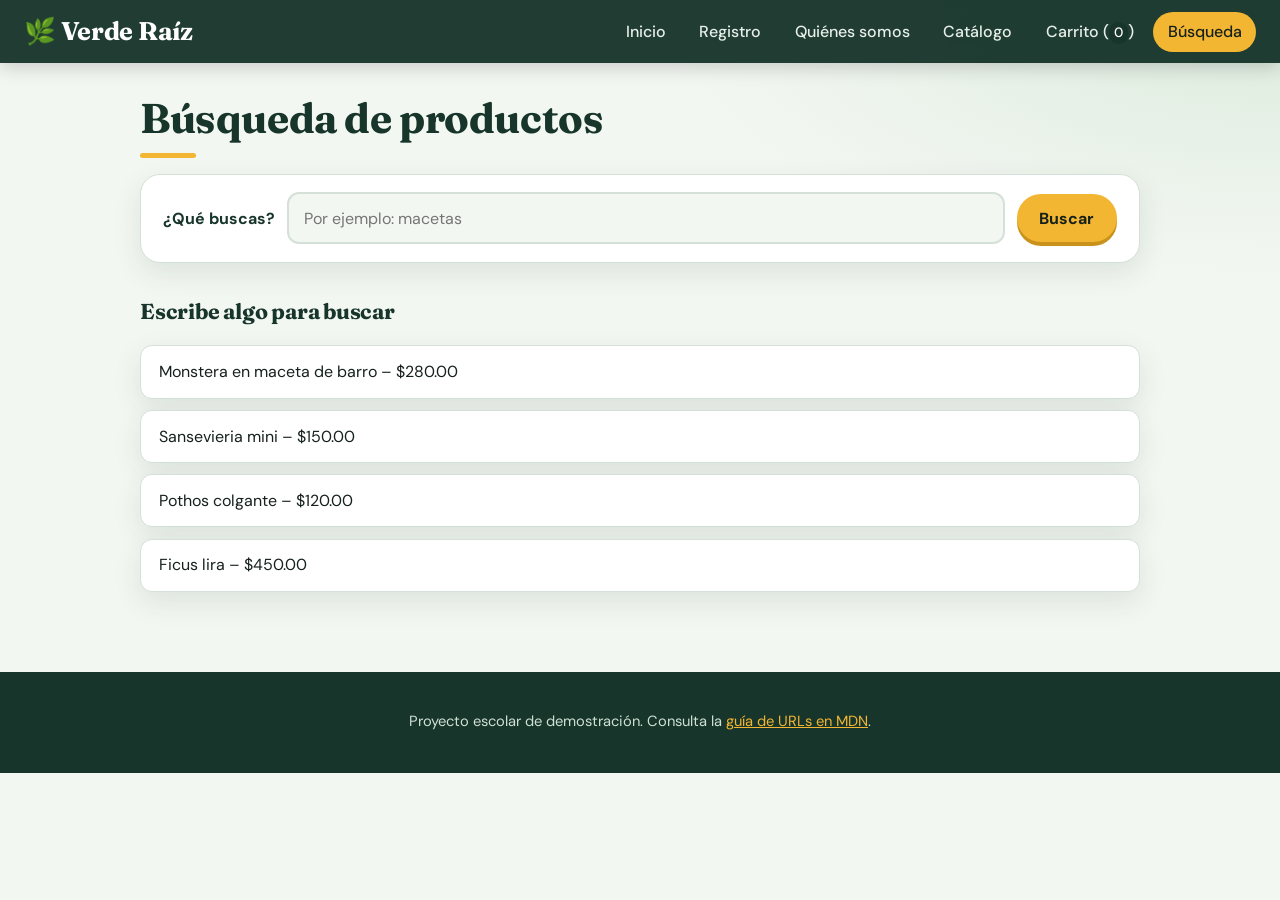
==== busqueda.html @ 43ed17fc "Add files via upload" ====
<!DOCTYPE html>
<html lang="es">
<head>
  <meta charset="UTF-8">
  <meta name="viewport" content="width=device-width, initial-scale=1">
  <title>Búsqueda de productos | Verde Raíz</title>
  <link rel="preconnect" href="https://fonts.googleapis.com">
  <link rel="preconnect" href="https://fonts.gstatic.com" crossorigin>
  <link rel="stylesheet" href="https://fonts.googleapis.com/css2?family=Fraunces:opsz,wght@9..144,600;9..144,700&family=DM+Sans:wght@400;500;700&display=swap">
  <link rel="stylesheet" href="styles.css">
</head>
<body id="pag-busqueda">
  <header class="cabecera">
    <a class="marca" href="index.html">Verde Raíz</a>
    <nav>
      <ul>
        <li><a href="index.html">Inicio</a></li>
        <li><a href="registro.html">Registro</a></li>
        <li><a href="quienes-somos.html">Quiénes somos</a></li>
        <li><a href="catalogo.html">Catálogo</a></li>
        <li><a href="carrito.html">Carrito (<span id="contador">0</span>)</a></li>
        <li><a href="busqueda.html">Búsqueda</a></li>
      </ul>
    </nav>
  </header>
  <main>
    <h1>Búsqueda de productos</h1>
    <form id="form-busqueda" class="formulario formulario-linea">
      <label for="texto-busqueda">¿Qué buscas?</label>
      <input type="text" id="texto-busqueda" name="q" placeholder="Por ejemplo: macetas">
      <button type="submit" class="boton">Buscar</button>
    </form>
    <section id="resultados" aria-live="polite">
      <h2 id="titulo-resultados">Escribe algo para buscar</h2>
      <ul class="lista-resultados">
        <li>Monstera en maceta de barro – $280.00</li>
        <li>Sansevieria mini – $150.00</li>
        <li>Pothos colgante – $120.00</li>
        <li>Ficus lira – $450.00</li>
      </ul>
    </section>
  </main>
  <footer class="pie">
    <p>Proyecto escolar de demostración. Consulta la <a href="https://developer.mozilla.org/es/docs/Learn/Common_questions/Web_mechanics/What_is_a_URL" target="_blank" rel="noopener">guía de URLs en MDN</a>.</p>
  </footer>
  <script src="script.js"></script>
</body>
</html>
---- styles.css ----
:root {
  --musgo: #17352B;
  --hoja: #2F6B4A;
  --menta: #DCEBDD;
  --caléndula: #F2B632;
  --tinta: #16211C;
  --niebla: #F3F7F2;
  --linea: #D5E0D8;
  --sombra: 0 10px 28px rgba(23, 53, 43, .10);
}
* { box-sizing: border-box; }
html { scroll-behavior: smooth; }
body {
  margin: 0;
  font-family: "DM Sans", system-ui, sans-serif;
  color: var(--tinta);
  background: radial-gradient(900px 400px at 100% 0, var(--menta), transparent 70%), var(--niebla);
  background-attachment: fixed;
  line-height: 1.6;
}
h1, h2, .marca { font-family: "Fraunces", Georgia, serif; letter-spacing: -.01em; }
h1 { font-size: clamp(1.9rem, 4vw, 2.6rem); margin: 0 0 1rem; color: var(--musgo); line-height: 1.15; }
h1::after { content: ""; display: block; width: 56px; height: 5px; margin-top: .6rem; border-radius: 4px; background: var(--caléndula); }
h2 { font-size: 1.35rem; margin: 0 0 .6rem; color: var(--musgo); }
a { color: var(--hoja); }
main { max-width: 1040px; margin: 0 auto; padding: 2rem 1.25rem 4rem; }

/* Cabecera y menú */
.cabecera {
  position: sticky; top: 0; z-index: 10;
  background: rgba(23, 53, 43, .96);
  backdrop-filter: blur(8px);
  display: flex; flex-wrap: wrap; align-items: center; justify-content: space-between;
  gap: .4rem 1.5rem; padding: .7rem 1.5rem;
  box-shadow: 0 4px 18px rgba(0, 0, 0, .18);
}
.marca { color: #fff; font-size: 1.6rem; font-weight: 700; text-decoration: none; }
.marca::before { content: "🌿 "; }
nav ul { list-style: none; margin: 0; padding: 0; display: flex; flex-wrap: wrap; gap: .3rem; }
nav a { display: block; padding: .45rem .9rem; color: #E7F0EA; text-decoration: none; border-radius: 999px; font-weight: 500; transition: background .2s, color .2s; }
nav a:hover, nav a:focus-visible { background: var(--hoja); color: #fff; }
#pag-inicio nav li:nth-child(1) a,
#pag-registro nav li:nth-child(2) a,
#pag-nosotros nav li:nth-child(3) a,
#pag-catalogo nav li:nth-child(4) a,
#pag-carrito nav li:nth-child(5) a,
#pag-busqueda nav li:nth-child(6) a { background: var(--caléndula); color: var(--tinta); }
#contador { display: inline-block; min-width: 1.4em; padding: 0 .35em; border-radius: 999px; background: var(--musgo); color: #fff; text-align: center; font-size: .85em; }

/* Botones */
.boton {
  display: inline-block; background: var(--caléndula); color: var(--tinta);
  border: 0; border-radius: 999px; padding: .7rem 1.4rem;
  font: inherit; font-weight: 700; text-decoration: none; cursor: pointer;
  box-shadow: 0 4px 0 #C9921A; transition: transform .15s, box-shadow .15s, background .2s;
}
.boton:hover { background: #F6C54F; transform: translateY(-2px); box-shadow: 0 6px 0 #C9921A; }
.boton:active { transform: translateY(2px); box-shadow: 0 1px 0 #C9921A; }
.boton:disabled { background: var(--linea); color: #7C8A82; box-shadow: none; cursor: not-allowed; transform: none; }
:focus-visible { outline: 3px solid var(--hoja); outline-offset: 3px; }

/* Inicio */
.banner { position: relative; border-radius: 24px; overflow: hidden; margin-bottom: 2.5rem; box-shadow: var(--sombra); }
.banner img { display: block; width: 100%; height: 360px; object-fit: cover; }
.banner::after { content: ""; position: absolute; inset: 0; background: linear-gradient(90deg, rgba(23,53,43,.92) 0%, rgba(23,53,43,.55) 55%, transparent 100%); }
.banner-texto { position: absolute; inset: 0; z-index: 1; display: flex; flex-direction: column; justify-content: center; align-items: flex-start; gap: .5rem; padding: 2.5rem; max-width: 600px; color: #fff; }
.banner-texto h1 { color: #fff; font-size: clamp(2rem, 5vw, 3.2rem); margin: 0; }
.banner-texto p { font-size: 1.15rem; margin: 0 0 .8rem; color: #E3EEE6; }
.destacados { list-style: none; padding: 0; margin: 1rem 0 0; display: grid; grid-template-columns: repeat(auto-fit, minmax(190px, 1fr)); gap: 1rem; }
.destacados li { background: #fff; border: 1px solid var(--linea); border-left: 6px solid var(--caléndula); border-radius: 14px; padding: 1rem 1.1rem; font-weight: 700; color: var(--musgo); box-shadow: var(--sombra); transition: transform .2s; }
.destacados li:hover { transform: translateY(-4px); }

/* Formularios (tarjeta) */
.formulario { display: grid; gap: .45rem; max-width: 540px; background: #fff; border: 1px solid var(--linea); border-radius: 20px; padding: 1.75rem; box-shadow: var(--sombra); }
.formulario label { font-weight: 700; margin-top: .6rem; color: var(--musgo); }
.formulario input[type="text"], .formulario input[type="email"], .formulario input[type="password"],
.formulario input[type="date"], .formulario input[type="tel"] {
  width: 100%; padding: .7rem .9rem; border: 2px solid var(--linea); border-radius: 12px;
  font: inherit; background: var(--niebla); transition: border-color .2s, background .2s;
}
.formulario input:focus { outline: none; border-color: var(--hoja); background: #fff; }
.formulario .check { display: flex; gap: .6rem; align-items: center; font-weight: 500; margin-top: 1rem; }
.formulario .check input { width: 1.2rem; height: 1.2rem; accent-color: var(--hoja); }
.formulario .boton { margin-top: 1.2rem; justify-self: start; }
.formulario-linea { display: flex; flex-wrap: wrap; align-items: center; gap: .75rem; max-width: none; padding: 1.1rem 1.4rem; }
.formulario-linea label { margin: 0; }
.formulario-linea input { flex: 1 1 240px; width: auto; }
.formulario-linea .boton { margin-top: 0; }
.mensaje { min-height: 1.6rem; font-weight: 700; }
.mensaje.error { color: #B3402F; }
.mensaje.ok { color: var(--hoja); background: var(--menta); border-radius: 12px; padding: .5rem .9rem; }

/* Tablas */
.tabla { width: 100%; border-collapse: separate; border-spacing: 0; background: #fff; margin: 1.25rem 0; border: 1px solid var(--linea); border-radius: 16px; overflow: hidden; box-shadow: var(--sombra); }
.tabla caption { text-align: left; font-weight: 700; padding: 0 0 .6rem; color: var(--musgo); caption-side: top; }
.tabla th, .tabla td { padding: .85rem 1rem; text-align: left; border-bottom: 1px solid var(--linea); }
.tabla thead th { background: var(--musgo); color: #fff; }
.tabla tbody tr:nth-child(even) { background: var(--niebla); }
.tabla tfoot th, .tabla tfoot td { background: var(--menta); font-weight: 700; font-size: 1.15rem; border-bottom: 0; }
.cantidad { width: 5rem; padding: .45rem .6rem; border: 2px solid var(--linea); border-radius: 10px; font: inherit; text-align: center; }
.cantidad:focus { outline: none; border-color: var(--hoja); }
.nota { color: #55645B; font-size: .92rem; }

/* Catálogo */
.rejilla { display: grid; grid-template-columns: repeat(auto-fill, minmax(230px, 1fr)); gap: 1.5rem; }
.producto { background: #fff; border: 1px solid var(--linea); border-radius: 20px; padding: .8rem .8rem 1.1rem; display: flex; flex-direction: column; box-shadow: var(--sombra); transition: transform .25s, box-shadow .25s; }
.producto:hover { transform: translateY(-6px); box-shadow: 0 18px 36px rgba(23, 53, 43, .16); }
.producto img { width: 100%; height: auto; border-radius: 14px; }
.producto h2 { margin: .8rem .3rem .2rem; font-size: 1.1rem; }
.precio { margin: 0 .3rem .9rem; font-size: 1.3rem; font-weight: 700; color: var(--hoja); }
.producto .boton { margin: auto .3rem 0; text-align: center; }

/* Quiénes somos y búsqueda */
#info-extra { margin-top: 1.5rem; padding: 1.25rem 1.5rem; background: #fff; border-radius: 16px; border-left: 6px solid var(--caléndula); box-shadow: var(--sombra); }
#resultados { margin-top: 2rem; }
.lista-resultados { list-style: none; padding: 0; display: grid; gap: .7rem; }
.lista-resultados li { background: #fff; border: 1px solid var(--linea); border-radius: 12px; padding: .8rem 1.1rem; box-shadow: var(--sombra); }

/* Utilidades */
.oculto { display: none; }
.pie { background: var(--musgo); color: #CFE0D5; text-align: center; padding: 1.5rem 1rem; font-size: .92rem; }
.pie a { color: var(--caléndula); }

@media (max-width: 640px) {
  .cabecera { padding: .6rem .8rem; }
  .banner img { height: 420px; }
  .banner::after { background: linear-gradient(0deg, rgba(23,53,43,.92), rgba(23,53,43,.5)); }
  .banner-texto { padding: 1.5rem; justify-content: flex-end; }
  .tabla { display: block; overflow-x: auto; }
}
@media (prefers-reduced-motion: reduce) {
  * { transition: none !important; scroll-behavior: auto !important; }
}
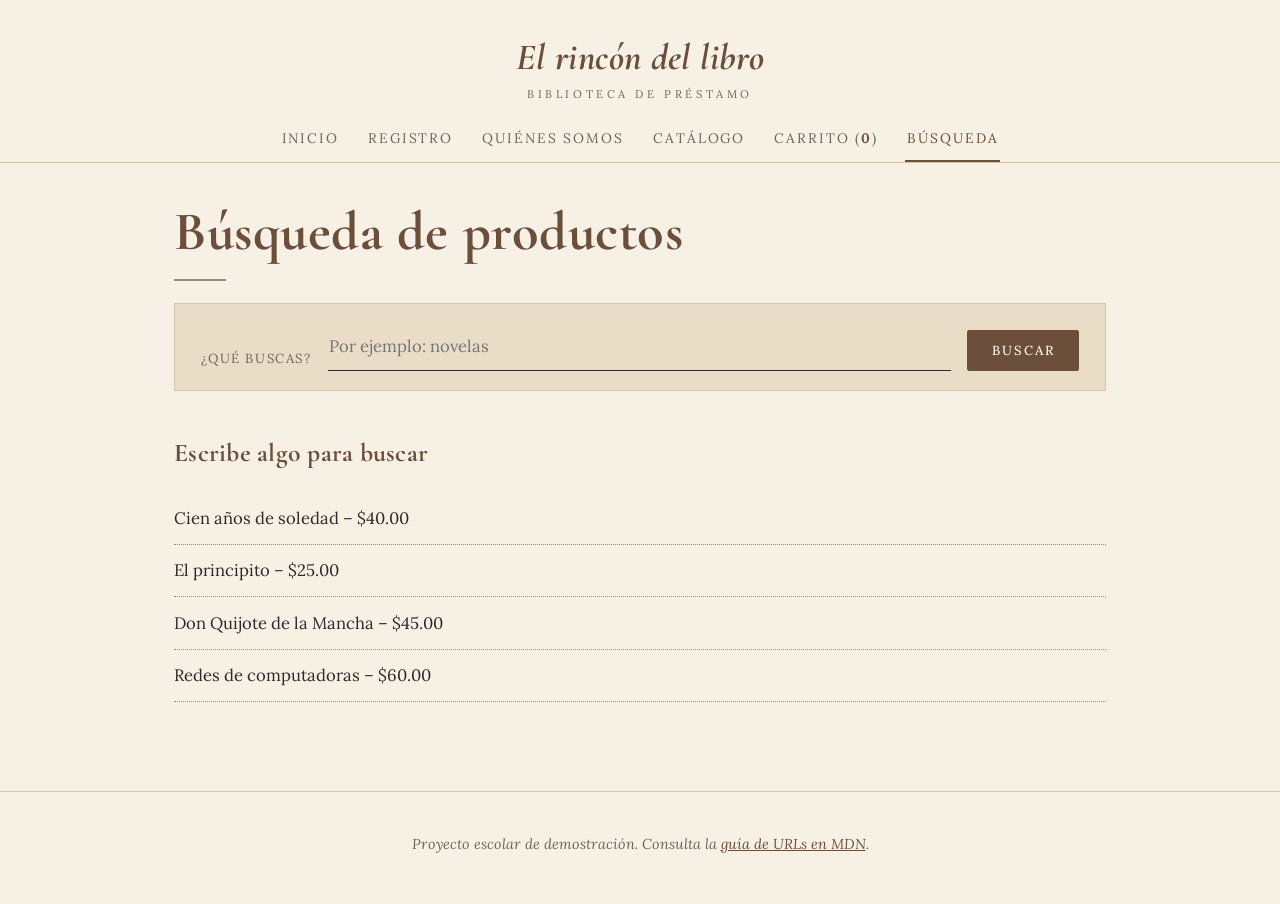
==== commit e9985c27: "EL RINCON DEL LIBRO" ====
--- a/busqueda.html
+++ b/busqueda.html
@@ -3,15 +3,15 @@
 <head>
   <meta charset="UTF-8">
   <meta name="viewport" content="width=device-width, initial-scale=1">
-  <title>Búsqueda de productos | Verde Raíz</title>
+  <title>Búsqueda de productos | El rincón del libro</title>
   <link rel="preconnect" href="https://fonts.googleapis.com">
   <link rel="preconnect" href="https://fonts.gstatic.com" crossorigin>
-  <link rel="stylesheet" href="https://fonts.googleapis.com/css2?family=Fraunces:opsz,wght@9..144,600;9..144,700&family=DM+Sans:wght@400;500;700&display=swap">
+  <link rel="stylesheet" href="https://fonts.googleapis.com/css2?family=Cormorant+Garamond:ital,wght@0,600;0,700;1,500&family=Lora:ital,wght@0,400;0,500;0,700;1,400&display=swap">
   <link rel="stylesheet" href="styles.css">
 </head>
 <body id="pag-busqueda">
   <header class="cabecera">
-    <a class="marca" href="index.html">Verde Raíz</a>
+    <a class="marca" href="index.html">El rincón del libro</a>
     <nav>
       <ul>
         <li><a href="index.html">Inicio</a></li>
@@ -27,16 +27,16 @@
     <h1>Búsqueda de productos</h1>
     <form id="form-busqueda" class="formulario formulario-linea">
       <label for="texto-busqueda">¿Qué buscas?</label>
-      <input type="text" id="texto-busqueda" name="q" placeholder="Por ejemplo: macetas">
+      <input type="text" id="texto-busqueda" name="q" placeholder="Por ejemplo: novelas">
       <button type="submit" class="boton">Buscar</button>
     </form>
     <section id="resultados" aria-live="polite">
       <h2 id="titulo-resultados">Escribe algo para buscar</h2>
       <ul class="lista-resultados">
-        <li>Monstera en maceta de barro – $280.00</li>
-        <li>Sansevieria mini – $150.00</li>
-        <li>Pothos colgante – $120.00</li>
-        <li>Ficus lira – $450.00</li>
+        <li>Cien años de soledad – $40.00</li>
+        <li>El principito – $25.00</li>
+        <li>Don Quijote de la Mancha – $45.00</li>
+        <li>Redes de computadoras – $60.00</li>
       </ul>
     </section>
   </main>
--- a/styles.css
+++ b/styles.css
@@ -1,133 +1,124 @@
 :root {
-  --musgo: #17352B;
-  --hoja: #2F6B4A;
-  --menta: #DCEBDD;
-  --caléndula: #F2B632;
-  --tinta: #16211C;
-  --niebla: #F3F7F2;
-  --linea: #D5E0D8;
-  --sombra: 0 10px 28px rgba(23, 53, 43, .10);
+  --papel: #F7F1E5;      /* fondo principal: crema */
+  --hoja: #E9DDC8;       /* secciones y tarjetas: beige claro */
+  --tinta: #2E2925;      /* texto: café oscuro */
+  --noche: #6B4F3A;      /* títulos: café libro */
+  --vino: #6B4F3A;       /* color principal: café libro (botones, enlaces) */
+  --laton: #87927A;      /* detalles e íconos: verde salvia */
+  --terracota: #B8755A;  /* acento secundario / hover */
+  --linea: #D4C5A9;
+  --suave: #6F6459;
 }
 * { box-sizing: border-box; }
 html { scroll-behavior: smooth; }
 body {
-  margin: 0;
-  font-family: "DM Sans", system-ui, sans-serif;
+  margin: 0; font-family: "Lora", Georgia, serif; font-size: 1.04rem; line-height: 1.75;
   color: var(--tinta);
-  background: radial-gradient(900px 400px at 100% 0, var(--menta), transparent 70%), var(--niebla);
-  background-attachment: fixed;
-  line-height: 1.6;
+  background: var(--papel);
 }
-h1, h2, .marca { font-family: "Fraunces", Georgia, serif; letter-spacing: -.01em; }
-h1 { font-size: clamp(1.9rem, 4vw, 2.6rem); margin: 0 0 1rem; color: var(--musgo); line-height: 1.15; }
-h1::after { content: ""; display: block; width: 56px; height: 5px; margin-top: .6rem; border-radius: 4px; background: var(--caléndula); }
-h2 { font-size: 1.35rem; margin: 0 0 .6rem; color: var(--musgo); }
-a { color: var(--hoja); }
-main { max-width: 1040px; margin: 0 auto; padding: 2rem 1.25rem 4rem; }
+h1, h2, .marca { font-family: "Cormorant Garamond", Georgia, serif; font-weight: 700; letter-spacing: .01em; color: var(--noche); }
+h1 { font-size: clamp(2.3rem, 5vw, 3.4rem); line-height: 1.1; margin: 0 0 1.4rem; }
+h1::after { content: ""; display: block; width: 52px; height: 2px; margin-top: 1rem; background: var(--laton); }
+h2 { font-size: 1.6rem; margin: 0 0 .5rem; }
+a { color: var(--vino); }
+main { max-width: 980px; margin: 0 auto; padding: 2.5rem 1.5rem 4.5rem; }
 
 /* Cabecera y menú */
-.cabecera {
-  position: sticky; top: 0; z-index: 10;
-  background: rgba(23, 53, 43, .96);
-  backdrop-filter: blur(8px);
-  display: flex; flex-wrap: wrap; align-items: center; justify-content: space-between;
-  gap: .4rem 1.5rem; padding: .7rem 1.5rem;
-  box-shadow: 0 4px 18px rgba(0, 0, 0, .18);
-}
-.marca { color: #fff; font-size: 1.6rem; font-weight: 700; text-decoration: none; }
-.marca::before { content: "🌿 "; }
-nav ul { list-style: none; margin: 0; padding: 0; display: flex; flex-wrap: wrap; gap: .3rem; }
-nav a { display: block; padding: .45rem .9rem; color: #E7F0EA; text-decoration: none; border-radius: 999px; font-weight: 500; transition: background .2s, color .2s; }
-nav a:hover, nav a:focus-visible { background: var(--hoja); color: #fff; }
+.cabecera { text-align: center; padding: 1.6rem 1rem 0; border-bottom: 1px solid var(--linea); }
+.marca { display: inline-block; font-size: 2.3rem; text-decoration: none; font-style: italic; }
+.marca::after { content: "biblioteca de préstamo"; display: block; margin-top: -.2rem; font: 400 .7rem "Lora", serif; font-style: normal; letter-spacing: .32em; text-transform: uppercase; color: var(--suave); }
+nav ul { list-style: none; margin: .6rem 0 0; padding: 0; display: flex; flex-wrap: wrap; justify-content: center; gap: .2rem 1.6rem; }
+nav a { display: block; padding: .6rem .1rem; color: var(--suave); text-decoration: none; font-size: .86rem; letter-spacing: .14em; text-transform: uppercase; border-bottom: 2px solid transparent; transition: color .2s, border-color .2s; }
+nav a:hover, nav a:focus-visible { color: var(--vino); border-color: var(--linea); }
 #pag-inicio nav li:nth-child(1) a,
 #pag-registro nav li:nth-child(2) a,
 #pag-nosotros nav li:nth-child(3) a,
 #pag-catalogo nav li:nth-child(4) a,
 #pag-carrito nav li:nth-child(5) a,
-#pag-busqueda nav li:nth-child(6) a { background: var(--caléndula); color: var(--tinta); }
-#contador { display: inline-block; min-width: 1.4em; padding: 0 .35em; border-radius: 999px; background: var(--musgo); color: #fff; text-align: center; font-size: .85em; }
+#pag-busqueda nav li:nth-child(6) a { color: var(--vino); border-color: var(--vino); }
+#contador { color: var(--vino); font-weight: 700; }
 
 /* Botones */
-.boton {
-  display: inline-block; background: var(--caléndula); color: var(--tinta);
-  border: 0; border-radius: 999px; padding: .7rem 1.4rem;
-  font: inherit; font-weight: 700; text-decoration: none; cursor: pointer;
-  box-shadow: 0 4px 0 #C9921A; transition: transform .15s, box-shadow .15s, background .2s;
-}
-.boton:hover { background: #F6C54F; transform: translateY(-2px); box-shadow: 0 6px 0 #C9921A; }
-.boton:active { transform: translateY(2px); box-shadow: 0 1px 0 #C9921A; }
-.boton:disabled { background: var(--linea); color: #7C8A82; box-shadow: none; cursor: not-allowed; transform: none; }
-:focus-visible { outline: 3px solid var(--hoja); outline-offset: 3px; }
+.boton { display: inline-block; background: var(--vino); color: var(--papel); border: 1px solid var(--vino); border-radius: 2px; padding: .7rem 1.5rem; font: 500 .82rem "Lora", serif; letter-spacing: .14em; text-transform: uppercase; text-decoration: none; cursor: pointer; transition: background .2s, color .2s; }
+.boton:hover { background: var(--terracota); border-color: var(--terracota); }
+.boton:disabled { background: transparent; color: #9A9384; border-color: var(--linea); cursor: not-allowed; }
+:focus-visible { outline: 2px solid var(--laton); outline-offset: 3px; }
 
 /* Inicio */
-.banner { position: relative; border-radius: 24px; overflow: hidden; margin-bottom: 2.5rem; box-shadow: var(--sombra); }
-.banner img { display: block; width: 100%; height: 360px; object-fit: cover; }
-.banner::after { content: ""; position: absolute; inset: 0; background: linear-gradient(90deg, rgba(23,53,43,.92) 0%, rgba(23,53,43,.55) 55%, transparent 100%); }
-.banner-texto { position: absolute; inset: 0; z-index: 1; display: flex; flex-direction: column; justify-content: center; align-items: flex-start; gap: .5rem; padding: 2.5rem; max-width: 600px; color: #fff; }
-.banner-texto h1 { color: #fff; font-size: clamp(2rem, 5vw, 3.2rem); margin: 0; }
-.banner-texto p { font-size: 1.15rem; margin: 0 0 .8rem; color: #E3EEE6; }
-.destacados { list-style: none; padding: 0; margin: 1rem 0 0; display: grid; grid-template-columns: repeat(auto-fit, minmax(190px, 1fr)); gap: 1rem; }
-.destacados li { background: #fff; border: 1px solid var(--linea); border-left: 6px solid var(--caléndula); border-radius: 14px; padding: 1rem 1.1rem; font-weight: 700; color: var(--musgo); box-shadow: var(--sombra); transition: transform .2s; }
-.destacados li:hover { transform: translateY(-4px); }
+.banner { display: grid; grid-template-columns: 1.15fr .85fr; gap: 3.5rem; align-items: center; margin: .5rem 0 4.5rem; }
+.banner-texto { display: flex; flex-direction: column; align-items: flex-start; gap: 1.1rem; }
+.banner-texto h1 { font-size: clamp(2.4rem, 5vw, 3.9rem); margin: 0; }
+.banner-texto p { margin: 0; font-size: 1.1rem; color: var(--suave); }
+.banner-texto .sobretitulo { font-size: .78rem; letter-spacing: .3em; text-transform: uppercase; color: var(--vino); }
+.banner img { display: block; width: calc(100% - 16px); height: auto; margin: 8px; border-radius: 999px 999px 4px 4px; outline: 1px solid var(--laton); outline-offset: 8px; }
+.destacados { list-style: none; counter-reset: indice; padding: 0; margin: 1.2rem 0 0; max-width: 560px; }
+.destacados li { counter-increment: indice; display: flex; gap: 1rem; padding: .7rem 0; border-bottom: 1px dotted var(--laton); font-size: 1.15rem; }
+.destacados li::before { content: counter(indice, upper-roman) "."; min-width: 2.6rem; color: var(--laton); font-family: "Cormorant Garamond", serif; font-weight: 700; }
 
-/* Formularios (tarjeta) */
-.formulario { display: grid; gap: .45rem; max-width: 540px; background: #fff; border: 1px solid var(--linea); border-radius: 20px; padding: 1.75rem; box-shadow: var(--sombra); }
-.formulario label { font-weight: 700; margin-top: .6rem; color: var(--musgo); }
+/* Formularios */
+.formulario { display: grid; gap: .3rem; max-width: 520px; background: var(--hoja); border: 1px solid var(--linea); padding: 2rem; }
+.formulario label { margin-top: .9rem; font-size: .82rem; letter-spacing: .12em; text-transform: uppercase; color: var(--suave); }
 .formulario input[type="text"], .formulario input[type="email"], .formulario input[type="password"],
-.formulario input[type="date"], .formulario input[type="tel"] {
-  width: 100%; padding: .7rem .9rem; border: 2px solid var(--linea); border-radius: 12px;
-  font: inherit; background: var(--niebla); transition: border-color .2s, background .2s;
-}
-.formulario input:focus { outline: none; border-color: var(--hoja); background: #fff; }
-.formulario .check { display: flex; gap: .6rem; align-items: center; font-weight: 500; margin-top: 1rem; }
-.formulario .check input { width: 1.2rem; height: 1.2rem; accent-color: var(--hoja); }
-.formulario .boton { margin-top: 1.2rem; justify-self: start; }
-.formulario-linea { display: flex; flex-wrap: wrap; align-items: center; gap: .75rem; max-width: none; padding: 1.1rem 1.4rem; }
+.formulario input[type="date"], .formulario input[type="tel"] { width: 100%; padding: .55rem .1rem; border: 0; border-bottom: 1px solid var(--tinta); background: transparent; font: inherit; border-radius: 0; }
+.formulario input:focus { outline: none; border-bottom: 2px solid var(--vino); }
+.formulario .check { display: flex; gap: .6rem; align-items: center; text-transform: none; letter-spacing: 0; font-size: 1rem; color: var(--tinta); }
+.formulario .check input { width: 1.1rem; height: 1.1rem; accent-color: var(--vino); }
+.formulario .boton { margin-top: 1.4rem; justify-self: start; }
+.formulario-linea { display: flex; flex-wrap: wrap; align-items: end; gap: 1rem; max-width: none; padding: 1.2rem 1.6rem; }
 .formulario-linea label { margin: 0; }
 .formulario-linea input { flex: 1 1 240px; width: auto; }
 .formulario-linea .boton { margin-top: 0; }
-.mensaje { min-height: 1.6rem; font-weight: 700; }
-.mensaje.error { color: #B3402F; }
-.mensaje.ok { color: var(--hoja); background: var(--menta); border-radius: 12px; padding: .5rem .9rem; }
+.mensaje { min-height: 1.7rem; font-style: italic; }
+.mensaje.error { color: #A4472E; }
+.mensaje.ok { color: var(--noche); border-left: 3px solid var(--laton); padding-left: .8rem; }
 
 /* Tablas */
-.tabla { width: 100%; border-collapse: separate; border-spacing: 0; background: #fff; margin: 1.25rem 0; border: 1px solid var(--linea); border-radius: 16px; overflow: hidden; box-shadow: var(--sombra); }
-.tabla caption { text-align: left; font-weight: 700; padding: 0 0 .6rem; color: var(--musgo); caption-side: top; }
+.tabla { width: 100%; border-collapse: collapse; margin: 1.5rem 0; background: var(--hoja); border-top: 3px double var(--noche); border-bottom: 3px double var(--noche); }
+.tabla caption { text-align: left; font: italic 600 1.3rem "Cormorant Garamond", serif; color: var(--noche); padding-bottom: .5rem; }
 .tabla th, .tabla td { padding: .85rem 1rem; text-align: left; border-bottom: 1px solid var(--linea); }
-.tabla thead th { background: var(--musgo); color: #fff; }
-.tabla tbody tr:nth-child(even) { background: var(--niebla); }
-.tabla tfoot th, .tabla tfoot td { background: var(--menta); font-weight: 700; font-size: 1.15rem; border-bottom: 0; }
-.cantidad { width: 5rem; padding: .45rem .6rem; border: 2px solid var(--linea); border-radius: 10px; font: inherit; text-align: center; }
-.cantidad:focus { outline: none; border-color: var(--hoja); }
-.nota { color: #55645B; font-size: .92rem; }
+.tabla thead th { font-size: .8rem; letter-spacing: .14em; text-transform: uppercase; color: var(--suave); border-bottom: 1px solid var(--noche); }
+.tabla tfoot th, .tabla tfoot td { font: 700 1.3rem "Cormorant Garamond", serif; color: var(--vino); border-bottom: 0; }
+.cantidad { width: 4.5rem; padding: .35rem; border: 1px solid var(--linea); background: var(--papel); font: inherit; text-align: center; border-radius: 2px; }
+.cantidad:focus { outline: none; border-color: var(--vino); }
+.nota { color: var(--suave); font-size: .92rem; font-style: italic; }
 
 /* Catálogo */
-.rejilla { display: grid; grid-template-columns: repeat(auto-fill, minmax(230px, 1fr)); gap: 1.5rem; }
-.producto { background: #fff; border: 1px solid var(--linea); border-radius: 20px; padding: .8rem .8rem 1.1rem; display: flex; flex-direction: column; box-shadow: var(--sombra); transition: transform .25s, box-shadow .25s; }
-.producto:hover { transform: translateY(-6px); box-shadow: 0 18px 36px rgba(23, 53, 43, .16); }
-.producto img { width: 100%; height: auto; border-radius: 14px; }
-.producto h2 { margin: .8rem .3rem .2rem; font-size: 1.1rem; }
-.precio { margin: 0 .3rem .9rem; font-size: 1.3rem; font-weight: 700; color: var(--hoja); }
-.producto .boton { margin: auto .3rem 0; text-align: center; }
+.rejilla { display: grid; grid-template-columns: repeat(auto-fill, minmax(220px, 1fr)); gap: 2rem 1.6rem; }
+.producto { background: var(--hoja); border: 1px solid var(--linea); padding: 10px 10px 1.3rem; display: flex; flex-direction: column; text-align: center; transition: border-color .25s, transform .25s; }
+.producto:hover { border-color: var(--laton); transform: translateY(-3px); }
+.producto img { width: 100%; height: auto; display: block; }
+.producto h2 { margin: 1rem .5rem .1rem; font-size: 1.4rem; line-height: 1.2; }
+.precio { margin: 0 0 1rem; color: var(--suave); font-style: italic; }
+.producto .boton { margin: auto 1rem 0; }
 
 /* Quiénes somos y búsqueda */
-#info-extra { margin-top: 1.5rem; padding: 1.25rem 1.5rem; background: #fff; border-radius: 16px; border-left: 6px solid var(--caléndula); box-shadow: var(--sombra); }
-#resultados { margin-top: 2rem; }
-.lista-resultados { list-style: none; padding: 0; display: grid; gap: .7rem; }
-.lista-resultados li { background: #fff; border: 1px solid var(--linea); border-radius: 12px; padding: .8rem 1.1rem; box-shadow: var(--sombra); }
+#info-extra { margin-top: 1.6rem; padding: 1.2rem 1.6rem; background: var(--hoja); border-left: 3px solid var(--laton); }
+#resultados { margin-top: 2.5rem; }
+.lista-resultados { list-style: none; padding: 0; }
+.lista-resultados li { padding: .7rem 0; border-bottom: 1px dotted var(--laton); }
 
-/* Utilidades */
 .oculto { display: none; }
-.pie { background: var(--musgo); color: #CFE0D5; text-align: center; padding: 1.5rem 1rem; font-size: .92rem; }
-.pie a { color: var(--caléndula); }
+.pie { text-align: center; padding: 1.6rem 1rem 2rem; border-top: 1px solid var(--linea); color: var(--suave); font-size: .9rem; font-style: italic; }
 
-@media (max-width: 640px) {
-  .cabecera { padding: .6rem .8rem; }
-  .banner img { height: 420px; }
-  .banner::after { background: linear-gradient(0deg, rgba(23,53,43,.92), rgba(23,53,43,.5)); }
-  .banner-texto { padding: 1.5rem; justify-content: flex-end; }
+@media (max-width: 760px) {
+  .banner { grid-template-columns: 1fr; gap: 2.5rem; }
+  .banner img { max-width: 320px; margin: 8px auto; }
   .tabla { display: block; overflow-x: auto; }
 }
-@media (prefers-reduced-motion: reduce) {
-  * { transition: none !important; scroll-behavior: auto !important; }
-}
+@media (prefers-reduced-motion: reduce) { * { transition: none !important; scroll-behavior: auto !important; } }
+
+/* Catálogo ampliado */
+.categorias { list-style: none; display: flex; flex-wrap: wrap; gap: .4rem 1.6rem; padding: 0; margin: 1rem 0 1.5rem; }
+.categorias a { text-decoration: none; font-size: .85rem; letter-spacing: .12em; text-transform: uppercase; border-bottom: 1px solid var(--laton); }
+.categoria { margin-top: 3rem; scroll-margin-top: 1rem; }
+.categoria > h2 { font-size: 2rem; padding-bottom: .4rem; margin-bottom: 1.4rem; border-bottom: 1px solid var(--linea); }
+.producto h3 { margin: 1rem .5rem .1rem; font: 700 1.35rem/1.2 "Cormorant Garamond", Georgia, serif; color: var(--noche); }
+.autor { margin: 0 .5rem .4rem; font-size: .88rem; color: var(--suave); }
+
+/* Carrito vacío y acciones */
+.vacio { text-align: center; padding: 3.5rem 1rem; border: 1px dashed var(--laton); background: var(--hoja); font-style: italic; color: var(--suave); }
+.vacio p { margin: 0 0 .5rem; }
+.vacio .boton { margin-top: 1rem; font-style: normal; }
+.btn-quitar { background: none; border: 0; padding: .2rem 0; color: var(--vino); font: inherit; font-size: .9rem; text-decoration: underline; cursor: pointer; }
+.btn-quitar:hover { color: var(--noche); }
+.sr { position: absolute; width: 1px; height: 1px; overflow: hidden; clip: rect(0 0 0 0); }
